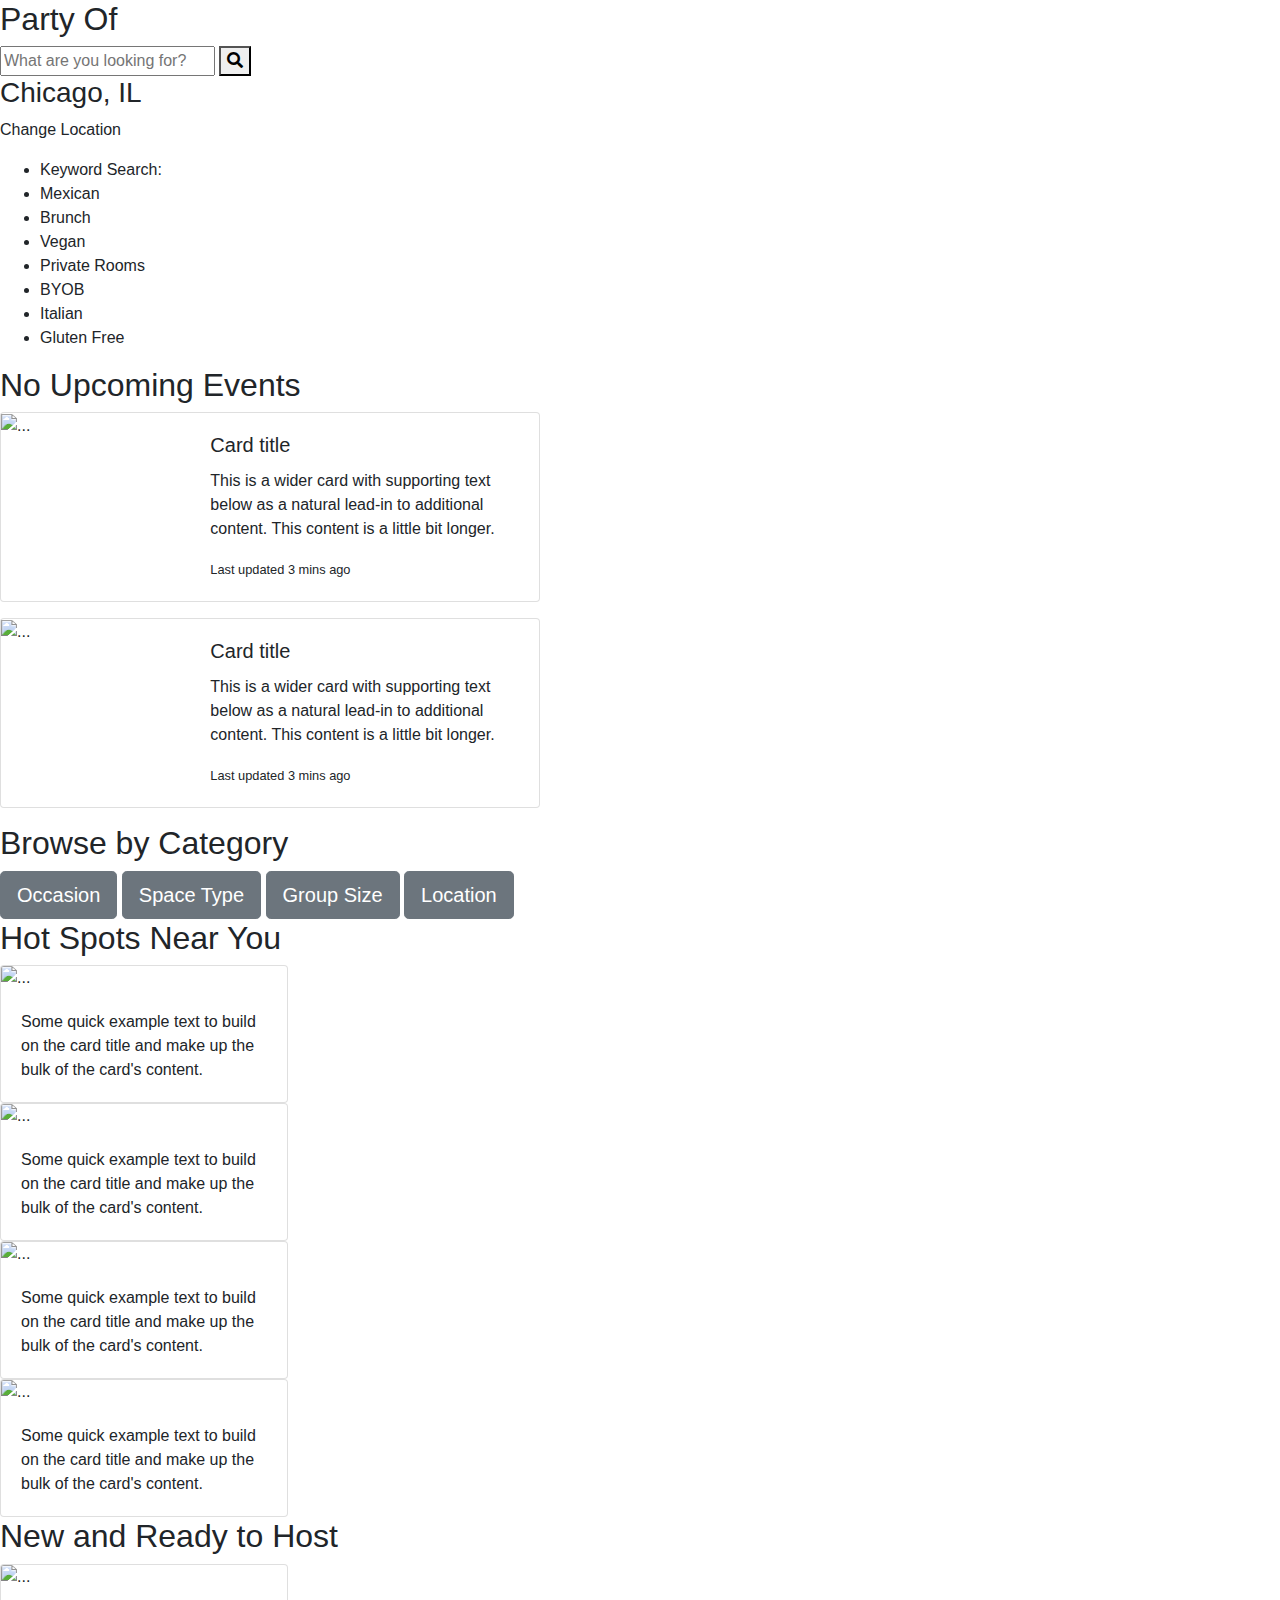
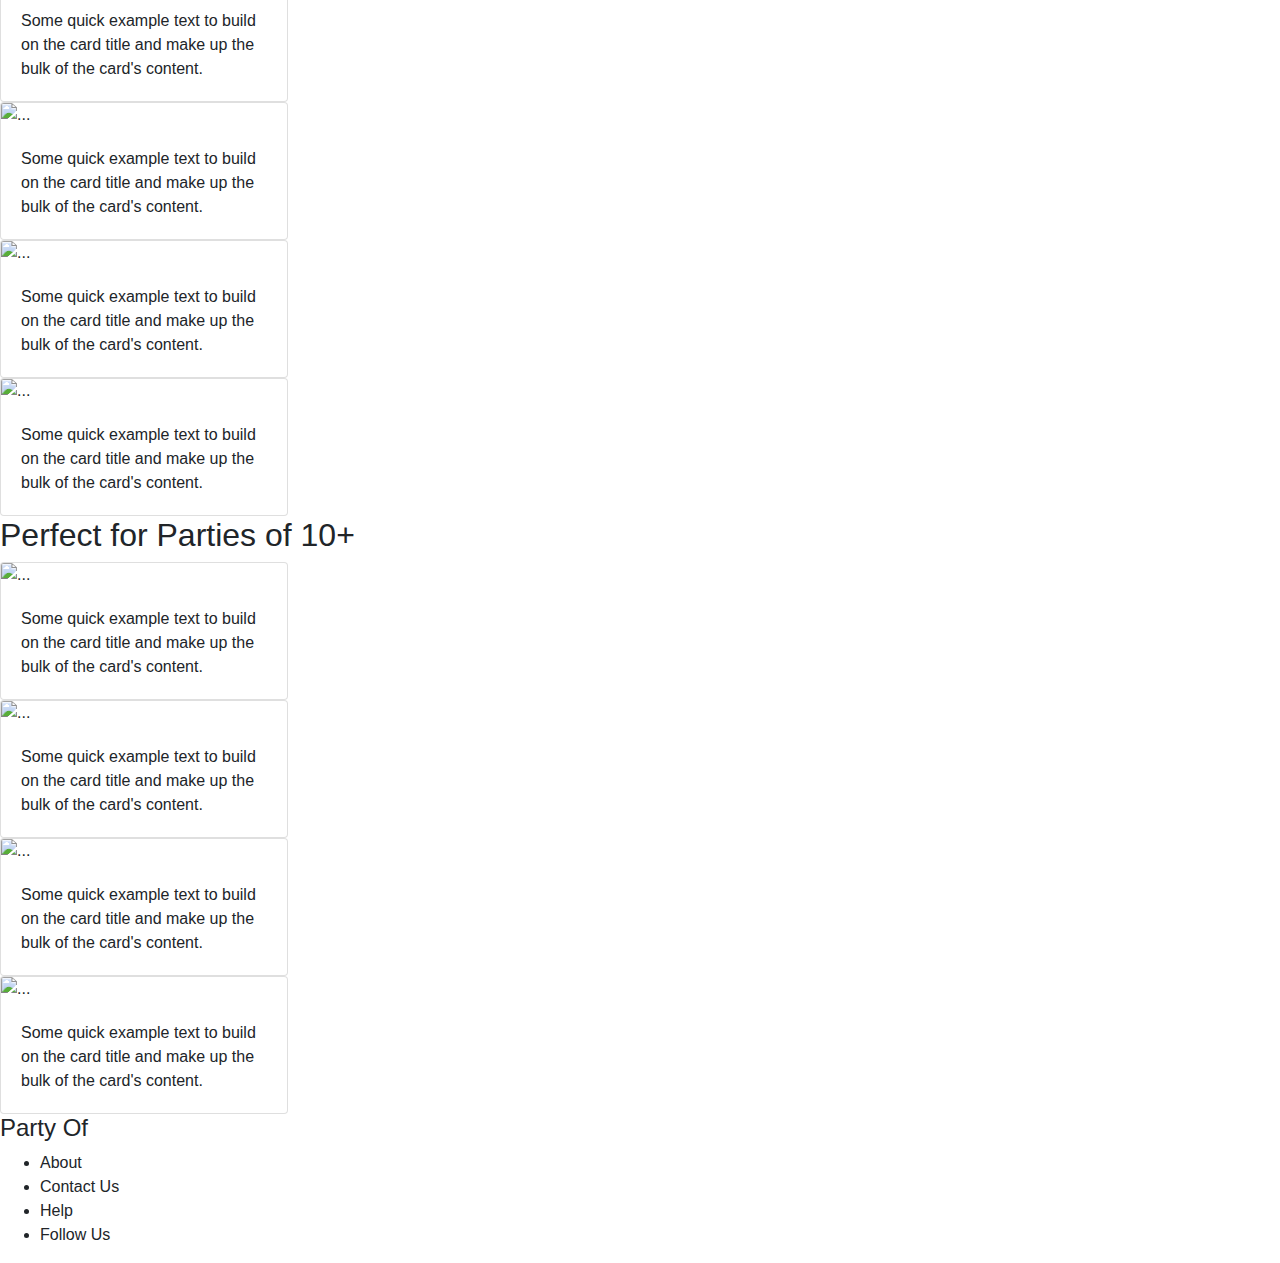
==== index.html @ d6415cbe "First launch" ====
<!DOCTYPE html>
<html>
    <head>
        <link rel="stylesheet" type="text/css" href="CSS/style.css">
        <meta http-equiv="X-UA-Compatible" content="IE=edge">
        <meta name="viewport" content="width=device-width, initial-scale=1">
    
        <!-- Bootstrap & Fontawesome CSS only! -->
        <link rel="stylesheet" href="https://stackpath.bootstrapcdn.com/bootstrap/4.5.2/css/bootstrap.min.css">
        <link rel="stylesheet" href="https://use.fontawesome.com/releases/v5.0.10/css/all.css">
    </head>

    <body>
        <header class="navigation">
            <div class="inline-block logo">
                <!-- logo goes here -->
                <h2>Party Of</h2>
            </div>

            <div class="searchbar">
            <!-- search bar goes here -->
            <div class="wrap">
                <div class="search">
                   <input type="text" class="searchTerm" placeholder="What are you looking for?">
                   <button type="submit" class="searchButton">
                     <i class="fa fa-search"></i>
                  </button>
                </div>
             </div>
            </div>

            <div class="location">
            <!-- location stuff goes here -->
                <h3>Chicago, IL</h3>
                <p>Change Location</p>
            </div>

            <nav class="inline-block">
                <ul>
                    <li class="navItem">Keyword Search:</li>
                    <li class="navItem">Mexican</li>
                    <li class="navItem">Brunch</li>
                    <li class="navItem">Vegan</li>
                    <li class="navItem">Private Rooms</li>
                    <li class="navItem">BYOB</li>
                    <li class="navItem">Italian</li>
                    <li class="navItem">Gluten Free</li>
                </ul>
            </nav>

            <div class="account button">
            <!-- name of person button goes here -->
            </div>

        </header>

        <section class="cardSection">
            <!-- Events Section -->
            <div class="Events">
                <H2>No Upcoming Events</H2>
                <div class="card mb-3" style="max-width: 540px;">
                    <div class="row g-0">
                      <div class="col-md-4">
                        <img src="..." class="img-fluid rounded-start" alt="...">
                      </div>
                      <div class="col-md-8">
                        <div class="card-body">
                          <h5 class="card-title">Card title</h5>
                          <p class="card-text">This is a wider card with supporting text below as a natural lead-in to additional content. This content is a little bit longer.</p>
                          <p class="card-text"><small class="text-body-secondary">Last updated 3 mins ago</small></p>
                        </div>
                      </div>
                    </div>
                  </div>
                  <div class="card mb-3" style="max-width: 540px;">
                    <div class="row g-0">
                      <div class="col-md-4">
                        <img src="..." class="img-fluid rounded-start" alt="...">
                      </div>
                      <div class="col-md-8">
                        <div class="card-body">
                          <h5 class="card-title">Card title</h5>
                          <p class="card-text">This is a wider card with supporting text below as a natural lead-in to additional content. This content is a little bit longer.</p>
                          <p class="card-text"><small class="text-body-secondary">Last updated 3 mins ago</small></p>
                        </div>
                      </div>
                    </div>
                  </div>
            </div>

            <!-- Browse -->
            <div class="Browse">
                <H2>Browse by Category</H2>
                <button type="button" class="btn btn-secondary btn-lg">Occasion</button>
                <button type="button" class="btn btn-secondary btn-lg">Space Type</button>
                <button type="button" class="btn btn-secondary btn-lg">Group Size</button>
                <button type="button" class="btn btn-secondary btn-lg">Location</button>
            </div>

            <!-- Hot Spots Near You -->
            <div class="HotSpots">
                <H2>Hot Spots Near You</H2>
                <div class="card" style="width: 18rem;">
                    <img src="..." class="card-img-top" alt="...">
                    <div class="card-body">
                      <p class="card-text">Some quick example text to build on the card title and make up the bulk of the card's content.</p>
                    </div>
                  </div>
                  <div class="card" style="width: 18rem;">
                    <img src="..." class="card-img-top" alt="...">
                    <div class="card-body">
                      <p class="card-text">Some quick example text to build on the card title and make up the bulk of the card's content.</p>
                    </div>
                  </div>
                  <div class="card" style="width: 18rem;">
                    <img src="..." class="card-img-top" alt="...">
                    <div class="card-body">
                      <p class="card-text">Some quick example text to build on the card title and make up the bulk of the card's content.</p>
                    </div>
                  </div>
                  <div class="card" style="width: 18rem;">
                    <img src="..." class="card-img-top" alt="...">
                    <div class="card-body">
                      <p class="card-text">Some quick example text to build on the card title and make up the bulk of the card's content.</p>
                    </div>
                  </div>
            </div>

            <!-- New and Ready to Host -->
            <div class="New">
                <H2>New and Ready to Host</H2>
                <div class="card" style="width: 18rem;">
                    <img src="..." class="card-img-top" alt="...">
                    <div class="card-body">
                      <p class="card-text">Some quick example text to build on the card title and make up the bulk of the card's content.</p>
                    </div>
                  </div>
                  <div class="card" style="width: 18rem;">
                    <img src="..." class="card-img-top" alt="...">
                    <div class="card-body">
                      <p class="card-text">Some quick example text to build on the card title and make up the bulk of the card's content.</p>
                    </div>
                  </div>
                  <div class="card" style="width: 18rem;">
                    <img src="..." class="card-img-top" alt="...">
                    <div class="card-body">
                      <p class="card-text">Some quick example text to build on the card title and make up the bulk of the card's content.</p>
                    </div>
                  </div>
                  <div class="card" style="width: 18rem;">
                    <img src="..." class="card-img-top" alt="...">
                    <div class="card-body">
                      <p class="card-text">Some quick example text to build on the card title and make up the bulk of the card's content.</p>
                    </div>
                  </div>
            </div>

            <!-- Perfect for Big Parties -->
            <div class="Parties">
                <H2>Perfect for Parties of 10+</H2>
                <div class="card" style="width: 18rem;">
                    <img src="..." class="card-img-top" alt="...">
                    <div class="card-body">
                      <p class="card-text">Some quick example text to build on the card title and make up the bulk of the card's content.</p>
                    </div>
                  </div>
                  <div class="card" style="width: 18rem;">
                    <img src="..." class="card-img-top" alt="...">
                    <div class="card-body">
                      <p class="card-text">Some quick example text to build on the card title and make up the bulk of the card's content.</p>
                    </div>
                  </div>
                  <div class="card" style="width: 18rem;">
                    <img src="..." class="card-img-top" alt="...">
                    <div class="card-body">
                      <p class="card-text">Some quick example text to build on the card title and make up the bulk of the card's content.</p>
                    </div>
                  </div>
                  <div class="card" style="width: 18rem;">
                    <img src="..." class="card-img-top" alt="...">
                    <div class="card-body">
                      <p class="card-text">Some quick example text to build on the card title and make up the bulk of the card's content.</p>
                    </div>
                  </div>
            </div>

        </section>

  
    </body>

    <footer>
        <div class="footer logo">
            <!-- logo goes here -->
            <h4>Party Of</h4>
        </div>

        <nav class="inline-block">
            <ul>
                <li class="navItem">About</li>
                <li class="navItem">Contact Us</li>
                <li class="navItem">Help</li>
                <li class="navItem">Follow Us</li>
            </ul>
        </nav>

        <!-- Social media icons go here -->

    </footer>
</html>
---- CSS/style.css ----
/* Search Bar CSS */
/* @import url(https://fonts.googleapis.com/css?family=Open+Sans);

.search {
  width: 100%;
  position: relative;
  display: flex;
}

.searchTerm {
  width: 100%;
  border: 3px solid #00B4CC;
  border-right: none;
  padding: 5px;
  height: 20px;
  border-radius: 5px 0 0 5px;
  outline: none;
  color: #9DBFAF;
}

.searchTerm:focus{
  color: #00B4CC;
}

.searchButton {
  width: 40px;
  height: 36px;
  border: 1px solid #00B4CC;
  background: #00B4CC;
  text-align: center;
  color: #fff;
  border-radius: 0 5px 5px 0;
  cursor: pointer;
  font-size: 20px;
}

/*Resize the wrap to see the search bar change!*/
/* .wrap{
  width: 30%;
  position: absolute;
  top: 50%;
  left: 50%;
  transform: translate(-50%, -50%);
} */ */
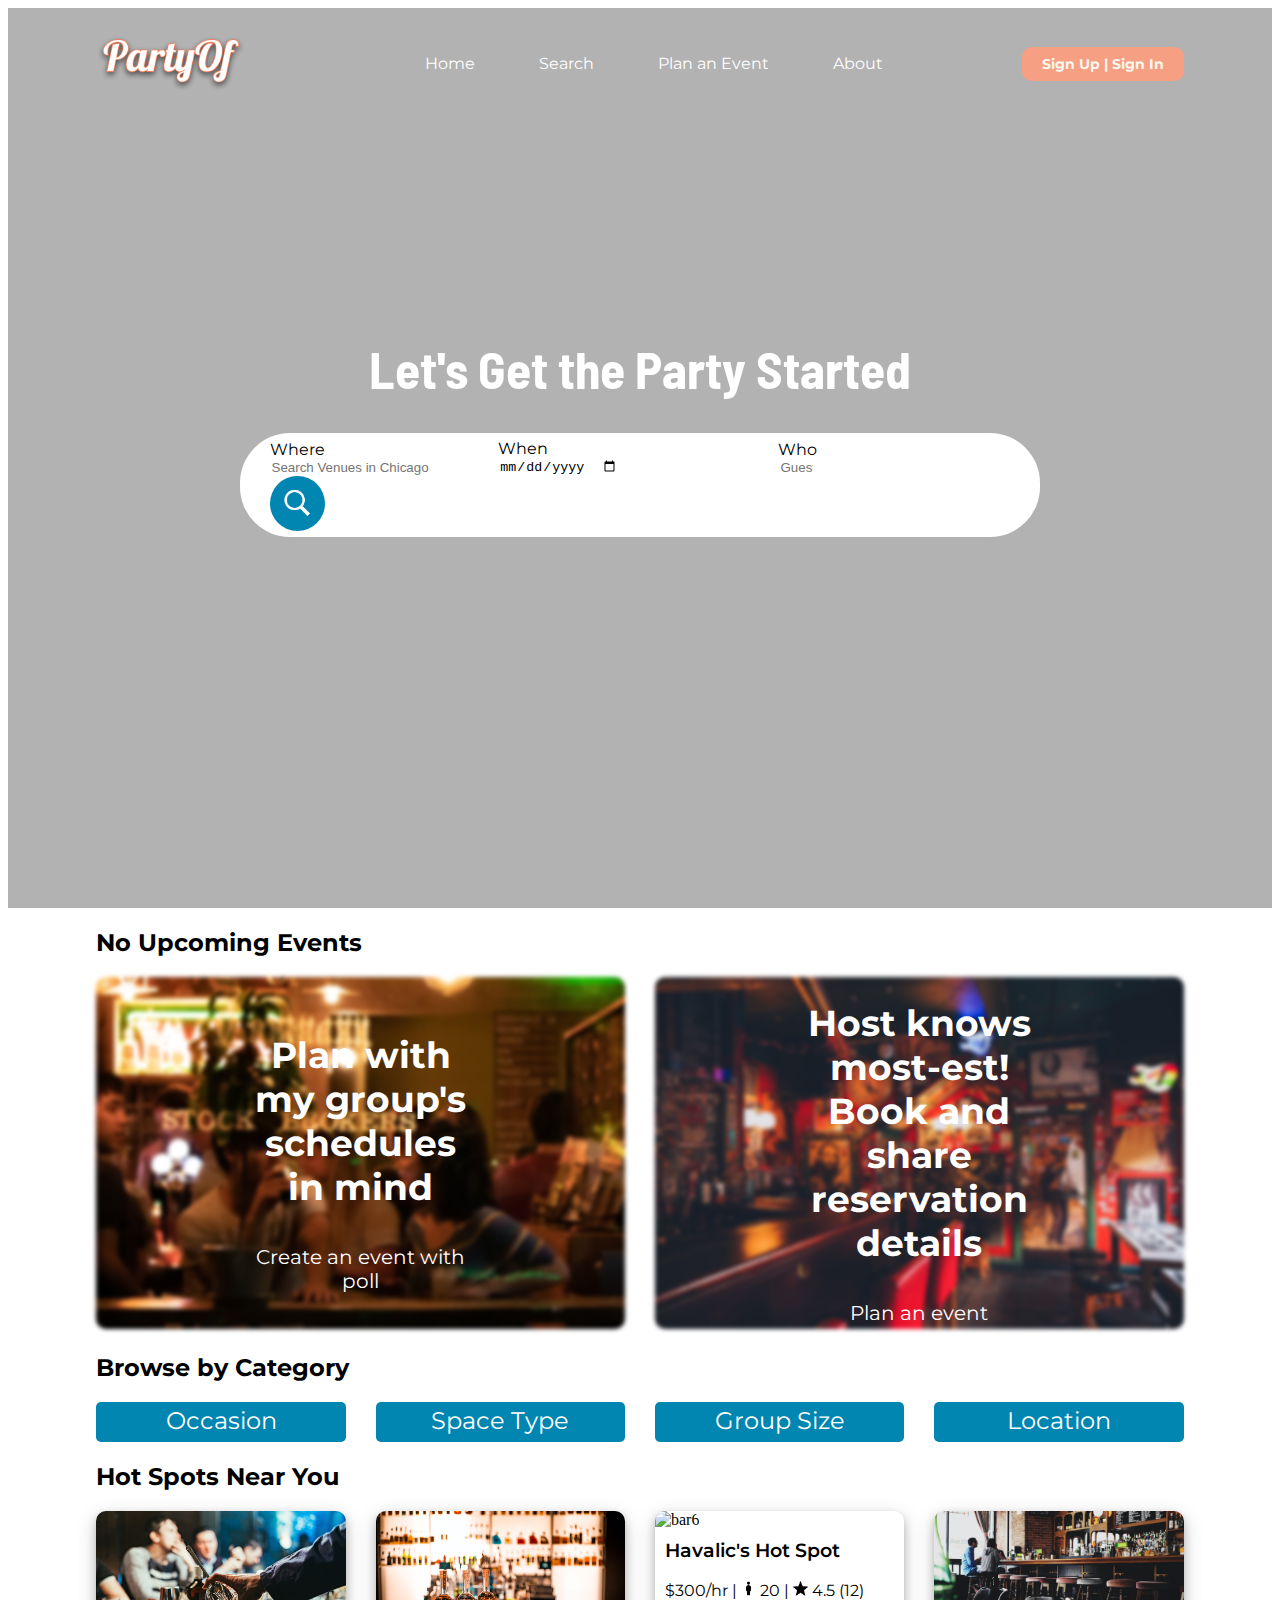
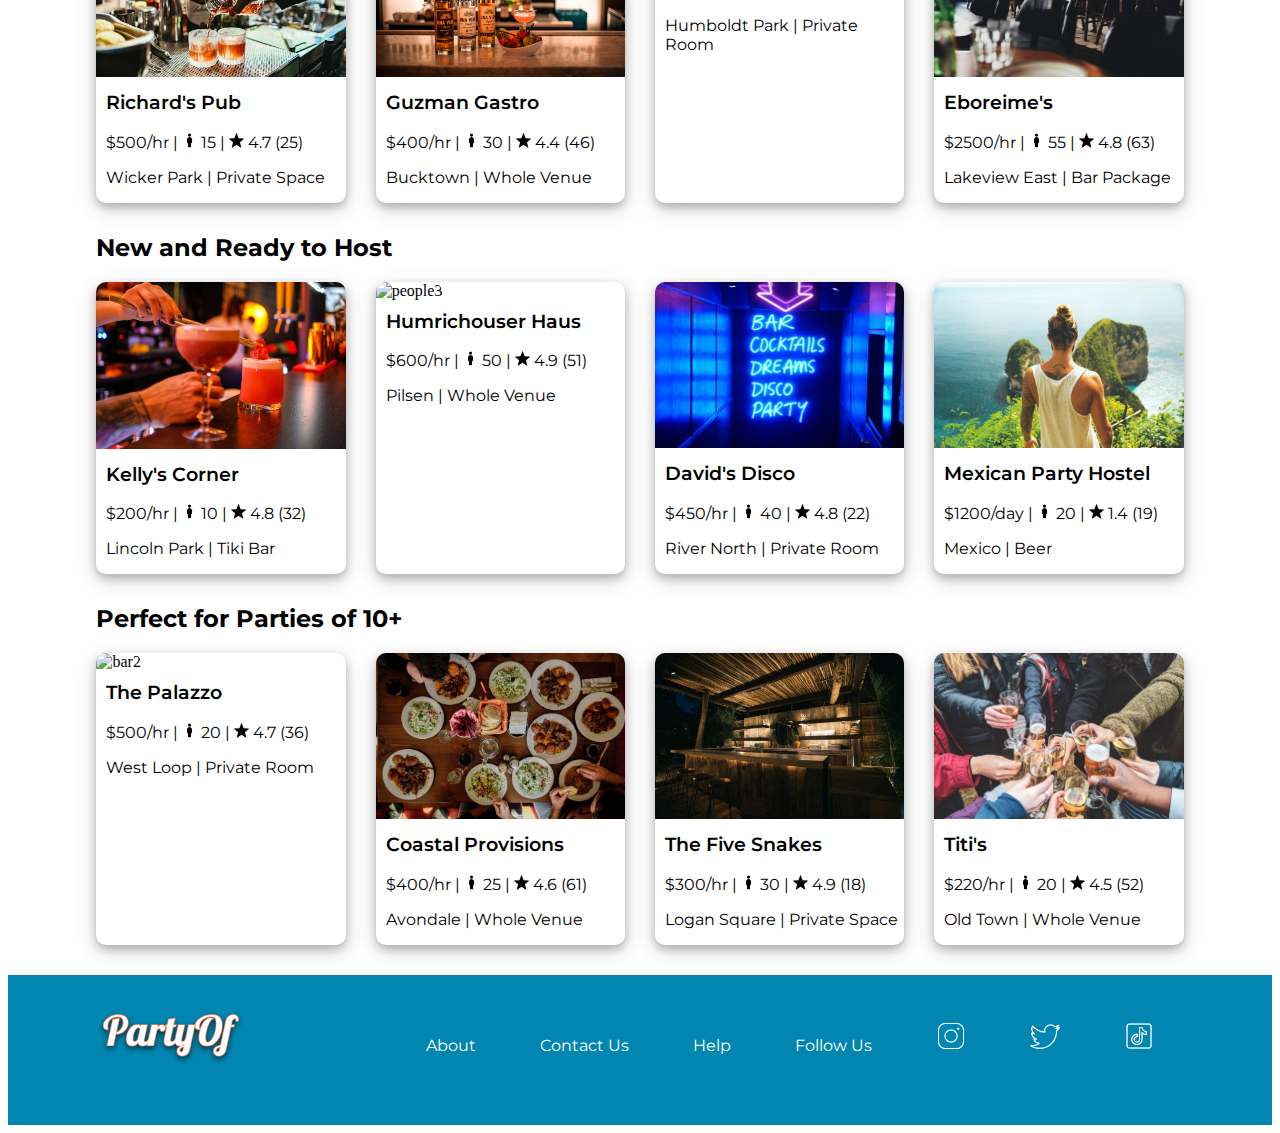
==== commit d2f256d0: "Update 7" ====
--- a/index.html
+++ b/index.html
@@ -2,209 +2,199 @@
 <html>
     <head>
         <link rel="stylesheet" type="text/css" href="CSS/style.css">
-        <meta http-equiv="X-UA-Compatible" content="IE=edge">
-        <meta name="viewport" content="width=device-width, initial-scale=1">
+        <link rel="preconnect" href="https://fonts.googleapis.com">
+        <link rel="preconnect" href="https://fonts.gstatic.com" crossorigin>
+        <link href="https://fonts.googleapis.com/css2?family=Bebas+Neue&display=swap" rel="stylesheet">
+        <link rel="preconnect" href="https://fonts.googleapis.com">
+        <link rel="preconnect" href="https://fonts.gstatic.com" crossorigin>
+        <link href="https://fonts.googleapis.com/css2?family=Barlow+Semi+Condensed:wght@400;500&display=swap" rel="stylesheet">
+        <link rel="stylesheet" href="https://fonts.googleapis.com/css?family=Montserrat:400,400i,500,700">
     
-        <!-- Bootstrap & Fontawesome CSS only! -->
-        <link rel="stylesheet" href="https://stackpath.bootstrapcdn.com/bootstrap/4.5.2/css/bootstrap.min.css">
-        <link rel="stylesheet" href="https://use.fontawesome.com/releases/v5.0.10/css/all.css">
     </head>
 
     <body>
-        <header class="navigation">
-            <div class="inline-block logo">
+        <div class="header">
+            <nav>
                 <!-- logo goes here -->
-                <h2>Party Of</h2>
-            </div>
-
-            <div class="searchbar">
-            <!-- search bar goes here -->
-            <div class="wrap">
-                <div class="search">
-                   <input type="text" class="searchTerm" placeholder="What are you looking for?">
-                   <button type="submit" class="searchButton">
-                     <i class="fa fa-search"></i>
-                  </button>
-                </div>
-             </div>
-            </div>
-
-            <div class="location">
-            <!-- location stuff goes here -->
-                <h3>Chicago, IL</h3>
-                <p>Change Location</p>
-            </div>
-
-            <nav class="inline-block">
-                <ul>
-                    <li class="navItem">Keyword Search:</li>
-                    <li class="navItem">Mexican</li>
-                    <li class="navItem">Brunch</li>
-                    <li class="navItem">Vegan</li>
-                    <li class="navItem">Private Rooms</li>
-                    <li class="navItem">BYOB</li>
-                    <li class="navItem">Italian</li>
-                    <li class="navItem">Gluten Free</li>
+                <img src="./Images/logo3.png" class="logo" alt="logo">
+
+                <ul class="nav-links">
+                    <li><a href="#">Home</a></li>
+                    <li><a href="#">Search</a></li>
+                    <li><a href="#">Plan an Event</a></li>
+                    <li><a href="#">About</a></li>
                 </ul>
+                <!-- <a href="#" class="Location-btn">Chicago, IL</a> -->
+                <a href="./sign_up2.html" class="Account-btn">Sign Up | Sign In</a>
             </nav>
 
-            <div class="account button">
-            <!-- name of person button goes here -->
-            </div>
-
-        </header>
-
-        <section class="cardSection">
-            <!-- Events Section -->
+            <div class="container">
+                <h1>Let's Get the Party Started</h1>
+                <div class="search-box">
+                    <form>
+                        <div class="location-input">
+                            <label>Where</label>
+                            <input type="text" placeholder="Search Venues in Chicago">
+                        </div>
+                        <div class="when">
+                            <label>When</label>
+                            <input type="date" placeholder="Add Your Dates">
+                        </div>
+                        <div class="who">
+                            <label>Who</label>
+                            <input type="number" min="1" max="20" placeholder="Guests">
+                        </div>
+                        <button type="submit"><img src="./Images/icons/search_white.png" alt="search"></button>
+                    </form>
+                </div>
+            </div>
+
+        </div>
+
+        <div class="container">
+            <h2>No Upcoming Events</h2>
             <div class="Events">
-                <H2>No Upcoming Events</H2>
-                <div class="card mb-3" style="max-width: 540px;">
-                    <div class="row g-0">
-                      <div class="col-md-4">
-                        <img src="..." class="img-fluid rounded-start" alt="...">
-                      </div>
-                      <div class="col-md-8">
-                        <div class="card-body">
-                          <h5 class="card-title">Card title</h5>
-                          <p class="card-text">This is a wider card with supporting text below as a natural lead-in to additional content. This content is a little bit longer.</p>
-                          <p class="card-text"><small class="text-body-secondary">Last updated 3 mins ago</small></p>
-                        </div>
-                      </div>
-                    </div>
-                  </div>
-                  <div class="card mb-3" style="max-width: 540px;">
-                    <div class="row g-0">
-                      <div class="col-md-4">
-                        <img src="..." class="img-fluid rounded-start" alt="...">
-                      </div>
-                      <div class="col-md-8">
-                        <div class="card-body">
-                          <h5 class="card-title">Card title</h5>
-                          <p class="card-text">This is a wider card with supporting text below as a natural lead-in to additional content. This content is a little bit longer.</p>
-                          <p class="card-text"><small class="text-body-secondary">Last updated 3 mins ago</small></p>
-                        </div>
-                      </div>
-                    </div>
-                  </div>
-            </div>
-
-            <!-- Browse -->
-            <div class="Browse">
-                <H2>Browse by Category</H2>
-                <button type="button" class="btn btn-secondary btn-lg">Occasion</button>
-                <button type="button" class="btn btn-secondary btn-lg">Space Type</button>
-                <button type="button" class="btn btn-secondary btn-lg">Group Size</button>
-                <button type="button" class="btn btn-secondary btn-lg">Location</button>
-            </div>
-
-            <!-- Hot Spots Near You -->
-            <div class="HotSpots">
-                <H2>Hot Spots Near You</H2>
-                <div class="card" style="width: 18rem;">
-                    <img src="..." class="card-img-top" alt="...">
-                    <div class="card-body">
-                      <p class="card-text">Some quick example text to build on the card title and make up the bulk of the card's content.</p>
-                    </div>
-                  </div>
-                  <div class="card" style="width: 18rem;">
-                    <img src="..." class="card-img-top" alt="...">
-                    <div class="card-body">
-                      <p class="card-text">Some quick example text to build on the card title and make up the bulk of the card's content.</p>
-                    </div>
-                  </div>
-                  <div class="card" style="width: 18rem;">
-                    <img src="..." class="card-img-top" alt="...">
-                    <div class="card-body">
-                      <p class="card-text">Some quick example text to build on the card title and make up the bulk of the card's content.</p>
-                    </div>
-                  </div>
-                  <div class="card" style="width: 18rem;">
-                    <img src="..." class="card-img-top" alt="...">
-                    <div class="card-body">
-                      <p class="card-text">Some quick example text to build on the card title and make up the bulk of the card's content.</p>
-                    </div>
-                  </div>
-            </div>
-
-            <!-- New and Ready to Host -->
-            <div class="New">
-                <H2>New and Ready to Host</H2>
-                <div class="card" style="width: 18rem;">
-                    <img src="..." class="card-img-top" alt="...">
-                    <div class="card-body">
-                      <p class="card-text">Some quick example text to build on the card title and make up the bulk of the card's content.</p>
-                    </div>
-                  </div>
-                  <div class="card" style="width: 18rem;">
-                    <img src="..." class="card-img-top" alt="...">
-                    <div class="card-body">
-                      <p class="card-text">Some quick example text to build on the card title and make up the bulk of the card's content.</p>
-                    </div>
-                  </div>
-                  <div class="card" style="width: 18rem;">
-                    <img src="..." class="card-img-top" alt="...">
-                    <div class="card-body">
-                      <p class="card-text">Some quick example text to build on the card title and make up the bulk of the card's content.</p>
-                    </div>
-                  </div>
-                  <div class="card" style="width: 18rem;">
-                    <img src="..." class="card-img-top" alt="...">
-                    <div class="card-body">
-                      <p class="card-text">Some quick example text to build on the card title and make up the bulk of the card's content.</p>
-                    </div>
-                  </div>
-            </div>
-
-            <!-- Perfect for Big Parties -->
-            <div class="Parties">
-                <H2>Perfect for Parties of 10+</H2>
-                <div class="card" style="width: 18rem;">
-                    <img src="..." class="card-img-top" alt="...">
-                    <div class="card-body">
-                      <p class="card-text">Some quick example text to build on the card title and make up the bulk of the card's content.</p>
-                    </div>
-                  </div>
-                  <div class="card" style="width: 18rem;">
-                    <img src="..." class="card-img-top" alt="...">
-                    <div class="card-body">
-                      <p class="card-text">Some quick example text to build on the card title and make up the bulk of the card's content.</p>
-                    </div>
-                  </div>
-                  <div class="card" style="width: 18rem;">
-                    <img src="..." class="card-img-top" alt="...">
-                    <div class="card-body">
-                      <p class="card-text">Some quick example text to build on the card title and make up the bulk of the card's content.</p>
-                    </div>
-                  </div>
-                  <div class="card" style="width: 18rem;">
-                    <img src="..." class="card-img-top" alt="...">
-                    <div class="card-body">
-                      <p class="card-text">Some quick example text to build on the card title and make up the bulk of the card's content.</p>
-                    </div>
-                  </div>
-            </div>
-
-        </section>
-
-  
+                <div>
+                    <img src="./Images/people5.jpg" alt="people">
+                    <span id="event1">
+                        <h3>Plan with my group's schedules in mind</h3>
+                        <p>Create an event with poll</p>
+                        <!-- <p>Create an event with poll <img id="arrow" src="./Images/arrow.png" alt="arrow"></p> -->
+                    </span>
+                </div>
+                <div id="image2">
+                    <img src="./Images/bar5.jpg" alt="bar">
+                    <span id="event2">
+                        <h3>Host knows most-est! Book and share reservation details</h3>
+                        <p>Plan an event</p>
+                    </span>
+                </div>
+            </div>
+        </div>
+
+        <div class="container">
+            <h2>Browse by Category</h2>
+            <div class="Category">
+                <a href="#" class="browse-btn">Occasion</a>
+                <a href="#" class="browse-btn">Space Type</a>
+                <a href="#" class="browse-btn">Group Size</a>
+                <a href="#" class="browse-btn">Location</a>
+            </div>
+        </div>
+
+        <div class="container">
+            <h2 class="sub-title">Hot Spots Near You</h2>
+            <div class="trending">
+                <div>
+                    <img src="./Images/bar4.jpg" alt="bar4">
+                    <h3>Richard's Pub</h3>
+                    <p class="card-text">$500/hr | <img class="icon" id="icon" src="./Images/man.png" alt="man"> 15 | <img class="icon" id="icon" src="./Images/star.png" alt="stars"> 4.7 (25)</p>
+                    <p>Wicker Park | Private Space</p>
+                </div>
+                <div>
+                    <img src="./Images/bar14.jpg" alt="bar14">
+                    <h3>Guzman Gastro</h3>
+                    <p class="card-text">$400/hr | <img class="icon" id="icon" src="./Images/man.png" alt="man"> 30 | <img class="icon" id="icon" src="./Images/star.png" alt="stars"> 4.4 (46)</p>
+                    <p>Bucktown | Whole Venue</p>
+                </div>
+                <div>
+                    <img src="./Images/bar6.jpg" alt="bar6">
+                    <h3>Havalic's Hot Spot</h3>
+                    <p class="card-text">$300/hr | <img class="icon" id="icon" src="./Images/man.png" alt="man"> 20 | <img class="icon" id="icon" src="./Images/star.png" alt="stars"> 4.5 (12)</p>
+                    <p>Humboldt Park | Private Room</p>
+                </div>
+                <div>
+                    <img src="./Images/bar9.jpg" alt="bar9">
+                    <h3>Eboreime's</h3>
+                    <p class="card-text">$2500/hr | <img class="icon" id="icon" src="./Images/man.png" alt="man"> 55 | <img class="icon" id="icon" src="./Images/star.png" alt="stars"> 4.8 (63)</p>
+                    <p>Lakeview East | Bar Package</p>
+                </div>
+            </div>
+        </div>
+
+        <div class="container">
+            <h2 class="sub-title">New and Ready to Host</h2>
+            <div class="trending">
+                <div>
+                    <img src="./Images/drinks.jpg" alt="drinks">
+                    <h3>Kelly's Corner</h3>
+                    <p class="card-text">$200/hr | <img class="icon" id="icon" src="./Images/man.png" alt="man"> 10 | <img class="icon" id="icon" src="./Images/star.png" alt="stars"> 4.8 (32)</p>
+                    <p>Lincoln Park | Tiki Bar</p>
+                </div>
+                <div>
+                    <img src="./Images/people3.jpg" alt="people3">
+                    <h3>Humrichouser Haus</h3>
+                    <p class="card-text">$600/hr | <img class="icon" id="icon" src="./Images/man.png" alt="man"> 50 | <img class="icon" id="icon" src="./Images/star.png" alt="stars"> 4.9 (51)</p>
+                    <p>Pilsen | Whole Venue</p>
+                </div>
+                <div>
+                    <img src="./Images/disco.jpg" alt="disco">
+                    <h3>David's Disco</h3>
+                    <p class="card-text">$450/hr | <img class="icon" id="icon" src="./Images/man.png" alt="man"> 40 | <img class="icon" id="icon" src="./Images/star.png" alt="stars"> 4.8 (22)</p>
+                    <p>River North | Private Room</p>
+                </div>
+                <div>
+                    <img src="./Images/manbun.jpg" alt="manbun">
+                    <h3>Mexican Party Hostel</h3>
+                    <p class="card-text">$1200/day | <img class="icon" id="icon" src="./Images/man.png" alt="man"> 20 | <img class="icon" id="icon" src="./Images/star.png" alt="stars"> 1.4 (19)</p>
+                    <p>Mexico | Beer</p>
+                </div>
+            </div>
+        </div>
+
+        <div class="container">
+            <h2 class="sub-title">Perfect for Parties of 10+</h2>
+            <div class="trending">
+                <div>
+                    <img src="./Images/bar2.jpg" alt="bar2">
+                    <h3>The Palazzo</h3>
+                    <p class="card-text">$500/hr | <img class="icon" id="icon" src="./Images/man.png" alt="man"> 20 | <img class="icon" id="icon" src="./Images/star.png" alt="stars"> 4.7 (36)</p>
+                    <p>West Loop | Private Room</p>
+                </div>
+                <div>
+                    <img src="./Images/food.jpg" alt="food">
+                    <h3>Coastal Provisions</h3>
+                    <p class="card-text">$400/hr | <img class="icon" id="icon" src="./Images/man.png" alt="man"> 25 | <img class="icon" id="icon" src="./Images/star.png" alt="stars"> 4.6 (61)</p>
+                    <p>Avondale | Whole Venue</p>
+                </div>
+                <div>
+                    <img src="./Images/bar16.jpg" alt="bar16">
+                    <h3>The Five Snakes</h3>
+                    <p class="card-text">$300/hr | <img class="icon" id="icon" src="./Images/man.png" alt="man"> 30 | <img class="icon" id="icon" src="./Images/star.png" alt="stars"> 4.9 (18)</p>
+                    <p>Logan Square | Private Space</p>
+                </div>
+                <div>
+                    <img src="./Images/cheers4.jpg" alt="cheers4">
+                    <h3>Titi's</h3>
+                    <p class="card-text">$220/hr | <img class="icon" id="icon" src="./Images/man.png" alt="man"> 20 | <img class="icon" id="icon" src="./Images/star.png" alt="stars"> 4.5 (52)</p>
+                    <p>Old Town | Whole Venue</p>
+                </div>
+            </div>
+        </div>
+
+
+        
+
     </body>
 
     <footer>
-        <div class="footer logo">
+        <nav>
             <!-- logo goes here -->
-            <h4>Party Of</h4>
-        </div>
-
-        <nav class="inline-block">
-            <ul>
-                <li class="navItem">About</li>
-                <li class="navItem">Contact Us</li>
-                <li class="navItem">Help</li>
-                <li class="navItem">Follow Us</li>
+            <img src="./Images/logo3.png" class="logo" alt="logo">
+            <div class="footer-links">
+            <ul class="nav-links">
+                <li><a href="#">About</a></li>
+                <li><a href="#">Contact Us</a></li>
+                <li><a href="#">Help</a></li>
+                <li><a href="#">Follow Us</a></li>
+                <li><img class="social-media" src="./Images/icons/insta_white.png"></li>
+                <li><img class="social-media" src="./Images/icons/twitter_white.png"></li>
+                <li><img class="social-media" src="./Images/icons/tiktok_white.png"></li>
             </ul>
+            </div>
         </nav>
 
-        <!-- Social media icons go here -->
-
     </footer>
+
+
 </html>--- a/CSS/style.css
+++ b/CSS/style.css
@@ -1,45 +1,282 @@
-
-/* Search Bar CSS */
-/* @import url(https://fonts.googleapis.com/css?family=Open+Sans);
-
-.search {
-  width: 100%;
+.header{
+  min-height: 100vh;
+  width: 100%;
+  background-image: linear-gradient(rgba(0,0,0,0.3),rgba(0,0,0,0.3)),url(./cheers3.jpg);
+  background-size: cover;
+  background-position: center;
+}
+nav {
+  display: flex;
+  align-items: center;
+  justify-content: space-between;
+  padding: 20px 7%;
+}
+
+.logo {
+  width: 150px;
+  cursor: pointer;
+}
+
+.nav-links li {
+  list-style: none;
+  display: inline-block;
+  margin: 10px 30px;
+  font-family: Montserrat, sans-serif;
+}
+
+.nav-links li a {
+  text-decoration: none;
+  color: #fff;
+}
+
+.nav-links li a:hover {
+  color: #F69F83;
+}
+
+.Location-btn {
+  text-decoration: none;
+  color: #fff;
+}
+
+.Account-btn {
+  text-decoration: none;
+  color: #FAF8EC;
+  background: #F69F83;
+  font-weight: bold;
+  padding: 8px 20px;
+  border-radius: 10px;
+  font-size: 14px;
+  font-family: Montserrat, sans-serif;
+}
+
+.Account-btn:hover {
+  background: #0086B1;
+}
+
+/* Search Bar */
+.container {
+  padding: 0 7%;
+}
+
+.header h1 {
+  font-size: 4vw;
+  font-weight: 400px;
+  color: #fff;
+  text-align: center;
+  padding-top: 17%;
+  font-family: 'Barlow Semi Condensed', sans-serif;
+}
+
+.search-box {
+  background: #fff;
+  width: 70%;
+  margin: 30px auto;
+  padding: 6px 10px 6px 30px;
+  border-radius: 50px;
+}
+
+.search-box form {
+  display: flex;
+  align-items: center;
+  flex-wrap: wrap;
+}
+
+.search-box form input {
+  display: block;
+  border: 0;
+  outline: none;
+  background: transparent;
+}
+
+.search-box form label {
+  margin-bottom: 4px;
+  font-family: Montserrat, sans-serif;
+}
+
+.search-box form button {
+  /* background: #f69f83; */
+  background: #0086B1;
+  width: 55px;
+  height: 55px;
+  border-radius: 50%;
+  border: 0;
+  outline: none;
+  cursor: pointer;
+}
+
+.search-box form button:hover {
+  background: #f69f83;
+}
+
+.search-box form img {
+  width: 30px;
+  margin-top: 3px;
+}
+
+.location-input {
+  flex: 1;
+}
+
+.when {
+  margin-right: 160px;
+}
+
+.who {
+  /* overflow: visible; */
+  text-overflow: ellipsis;
+  margin-right: 200px;
+}
+
+/* Events Section */
+.Events {
+  display: grid;
+  grid-template-columns: repeat(auto-fit, minmax(200px, 1fr));
+  grid-gap: 30px;
+}
+
+.Events div img {
+  width: 100%;
+  border-radius: 10px;
+  filter: blur(2px);
+  -webkit-filter: blur(2px);
+}
+
+.Events div:hover {
+  transform: translate3D(0,-1px,0) scale(1.01);
+  transition: all .4s ease;
+  }
+
+.Events div {
   position: relative;
-  display: flex;
-}
-
-.searchTerm {
-  width: 100%;
-  border: 3px solid #00B4CC;
-  border-right: none;
-  padding: 5px;
-  height: 20px;
-  border-radius: 5px 0 0 5px;
-  outline: none;
-  color: #9DBFAF;
-}
-
-.searchTerm:focus{
-  color: #00B4CC;
-}
-
-.searchButton {
-  width: 40px;
-  height: 36px;
-  border: 1px solid #00B4CC;
-  background: #00B4CC;
-  text-align: center;
-  color: #fff;
-  border-radius: 0 5px 5px 0;
-  cursor: pointer;
-  font-size: 20px;
-}
-
-/*Resize the wrap to see the search bar change!*/
-/* .wrap{
-  width: 30%;
+  transition: all .5s ease;
+}
+
+.Events div span {
   position: absolute;
   top: 50%;
   left: 50%;
-  transform: translate(-50%, -50%);
-} */ */+  transform: translate(-50%,-50%);
+  text-align: center;
+  color: #fff;
+  padding: 20px;
+  border-radius: 10px;
+  font-family: Montserrat, sans-serif;
+  /* background: rgba(0, 0, 0, 0.7); Black background with 0.5 opacity */
+}
+
+#arrow {
+  width: 25px;
+}
+
+.Events div span h3 {
+  font-size: 36px;
+}
+
+.Events div span p {
+  font-size: 20px;
+  cursor: pointer;
+}
+
+.Events div span p:hover {
+  font-weight: bold;
+}
+
+/* Browse by Category */
+.Category {
+  display: grid;
+  grid-template-columns: repeat(auto-fit, minmax(200px, 1fr));
+  grid-gap: 30px;
+}
+
+.browse-btn {
+  width: 100%;
+  border-radius: 5px;
+  /* background-color: #f69f83; */
+  background: #0086B1;
+  text-align: center;
+  align-items: center;
+  justify-content: center;
+  text-decoration: none;
+  height: 4vh;
+  color: #fff;
+  padding-top: 4px;
+  font-size: 24px;
+  font-family: Montserrat, sans-serif;
+}
+
+.browse-btn:hover {
+  background: #AFE2E9;
+  color: #000;
+}
+
+/* Hot Spots Near You */
+.trending {
+  display: grid;
+  grid-template-columns: repeat(auto-fit, minmax(200px, 1fr));
+  grid-gap: 30px;
+  margin-bottom: 30px;
+}
+
+#icon {
+  width: 15px;
+}
+
+.trending div img {
+  width: 100%;
+  border-radius: 10px 10px 0px 0px;
+  cursor: pointer;
+}
+
+/* .trending div img:hover {
+opacity: .7;
+} */
+
+h2 {
+  font-family: Montserrat, sans-serif;
+  /* color: #0086B1; */
+}
+
+.trending h3 {
+  font-weight: 600;
+  margin-top: 10px;
+  margin-left: 10px;
+  font-family: Montserrat, sans-serif;
+  cursor: pointer;
+}
+
+.trending h3:hover {
+  color: #0086B0;
+}
+
+.trending p {
+  margin-left: 10px;
+  font-family: Montserrat, sans-serif;
+}
+
+.trending div {
+  /* border: 1px #0086B0 solid; */
+  box-shadow: 0 4px 8px 0 rgba(0, 0, 0, 0.2), 0 6px 20px 0 rgba(0, 0, 0, 0.19);
+  border-radius: 10px;
+  transition: all .5s ease;
+}
+
+.trending div:hover {
+  transform: translate3D(0,-1px,0) scale(1.03);
+  transition: all .4s ease;
+}
+
+footer {
+  background-color: #0086B0;
+  min-height: 150px;
+}
+
+.social-media {
+  width: 30px;
+}
+
+.footer-links {
+  display: flex;
+  align-items: center;
+  justify-content: center;
+  cursor: pointer;
+}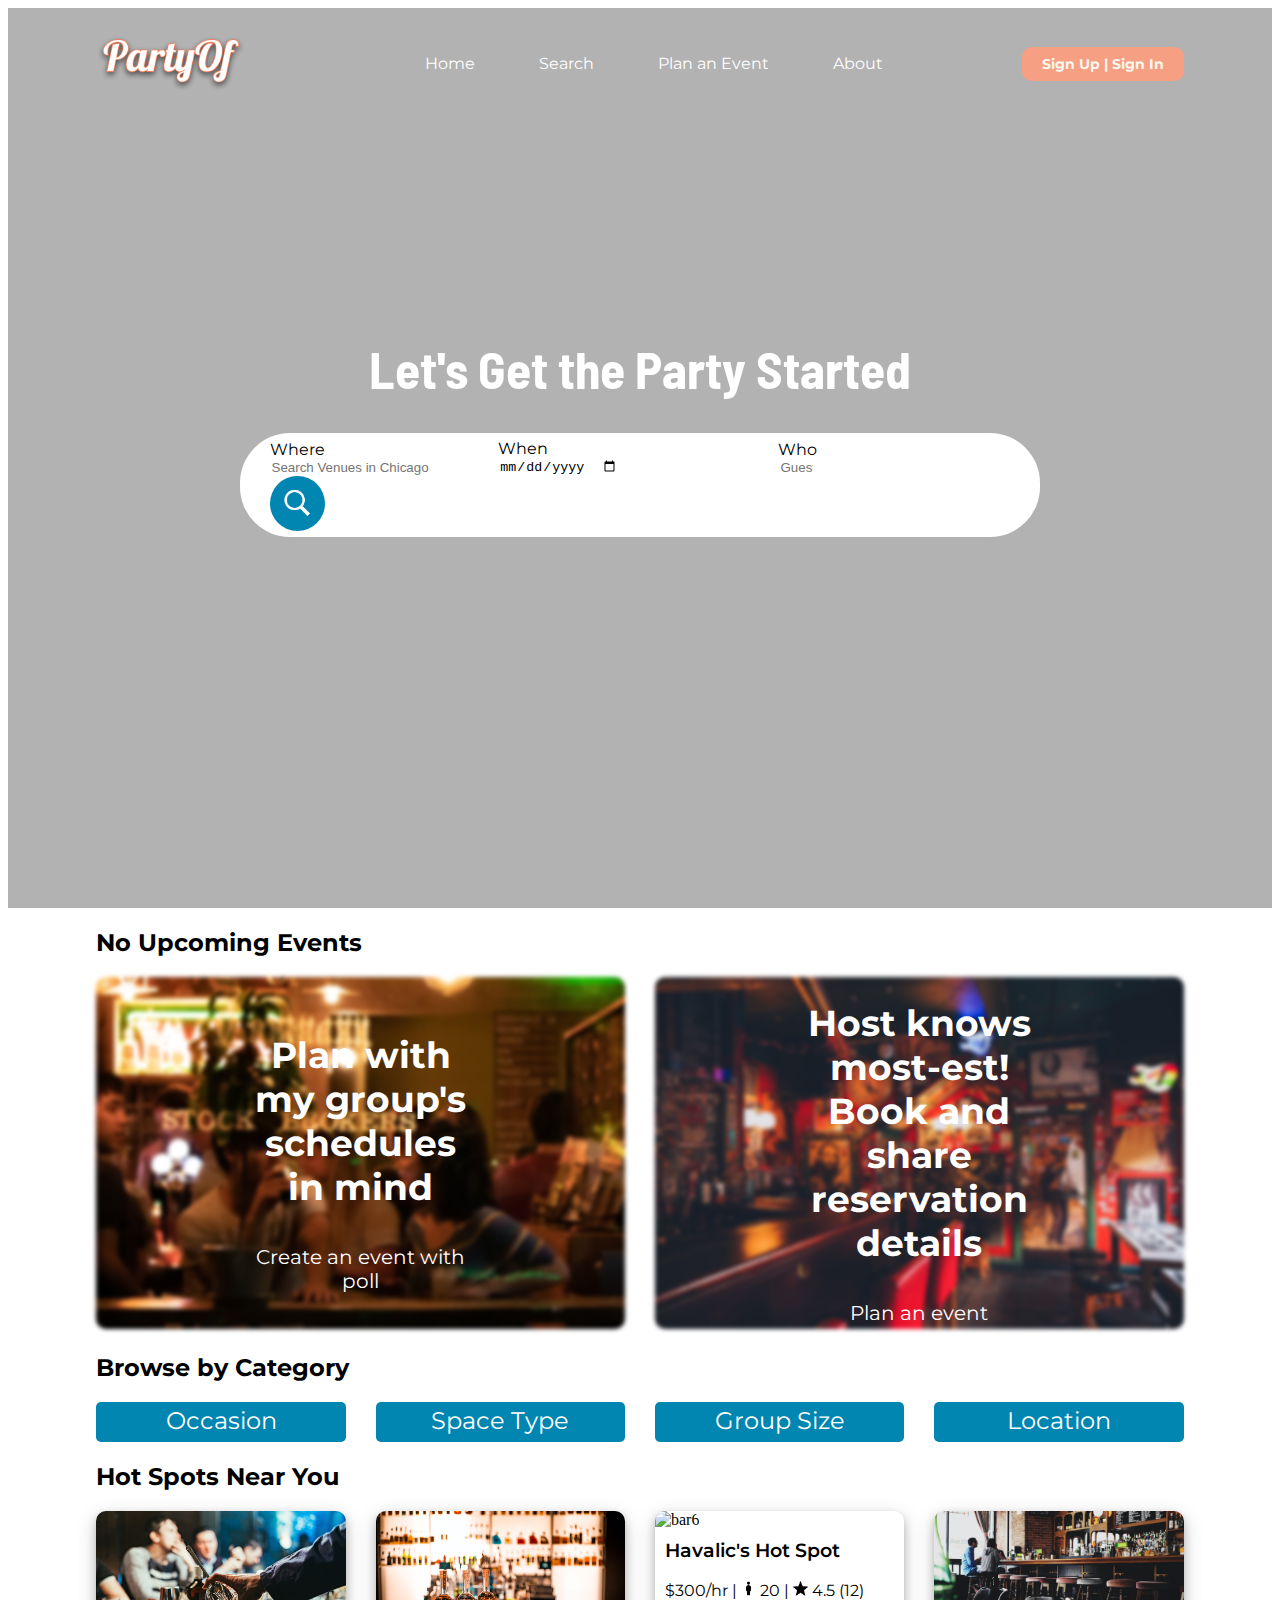
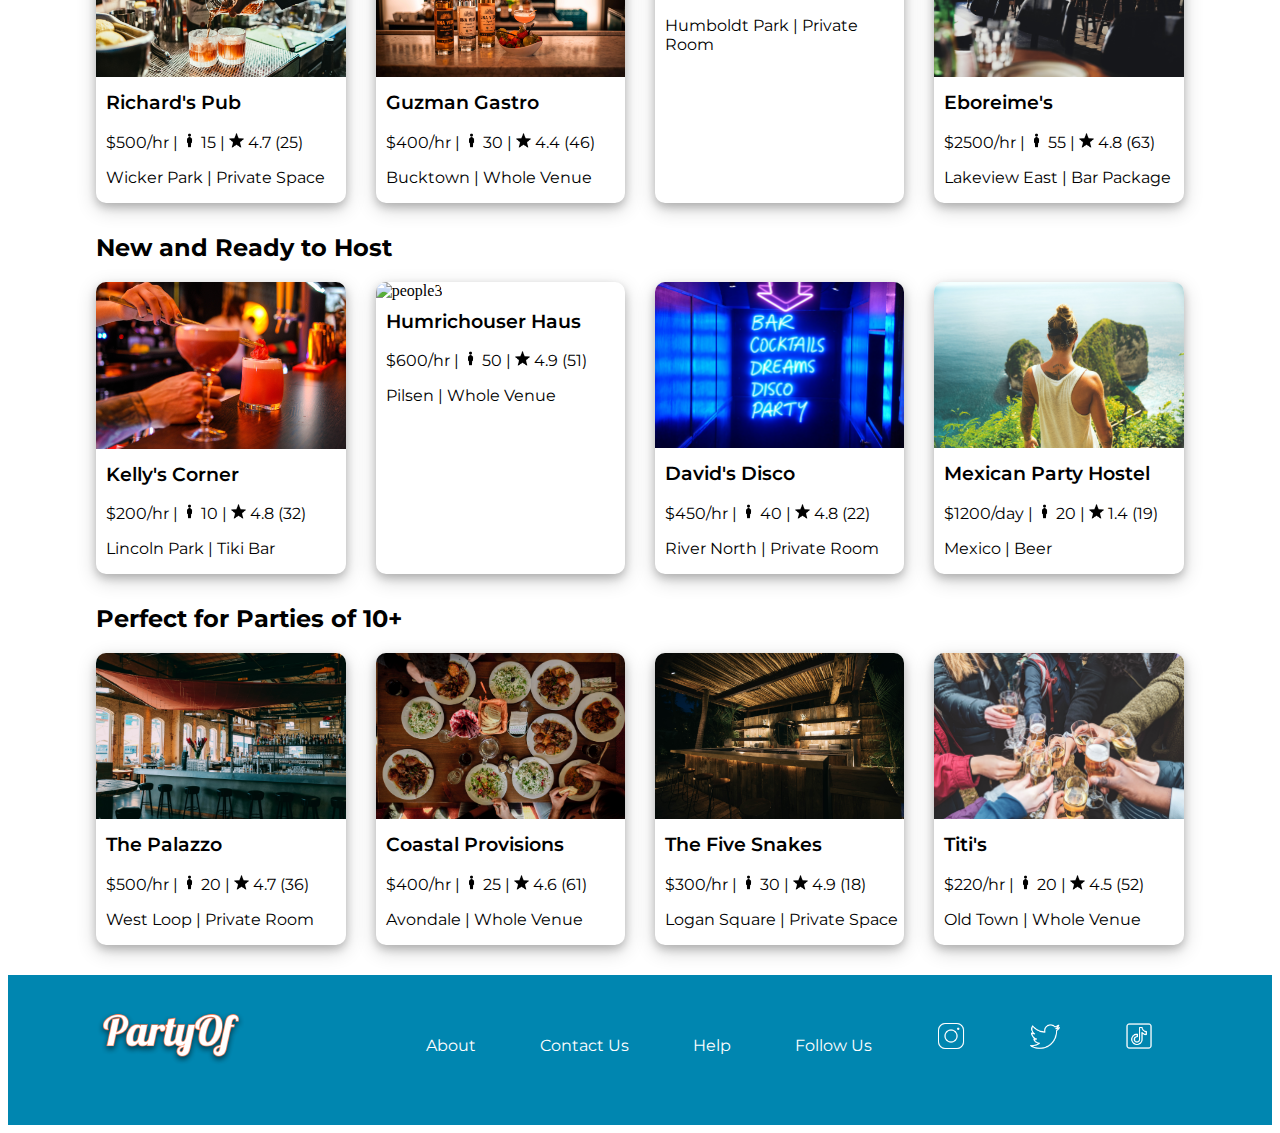
==== commit 33eb7fd0: "Update 9" ====
--- a/index.html
+++ b/index.html
@@ -146,7 +146,7 @@
             <h2 class="sub-title">Perfect for Parties of 10+</h2>
             <div class="trending">
                 <div>
-                    <img src="./Images/bar2.jpg" alt="bar2">
+                    <img src="./Images/Bar2.jpg" alt="bar2">
                     <h3>The Palazzo</h3>
                     <p class="card-text">$500/hr | <img class="icon" id="icon" src="./Images/man.png" alt="man"> 20 | <img class="icon" id="icon" src="./Images/star.png" alt="stars"> 4.7 (36)</p>
                     <p>West Loop | Private Room</p>
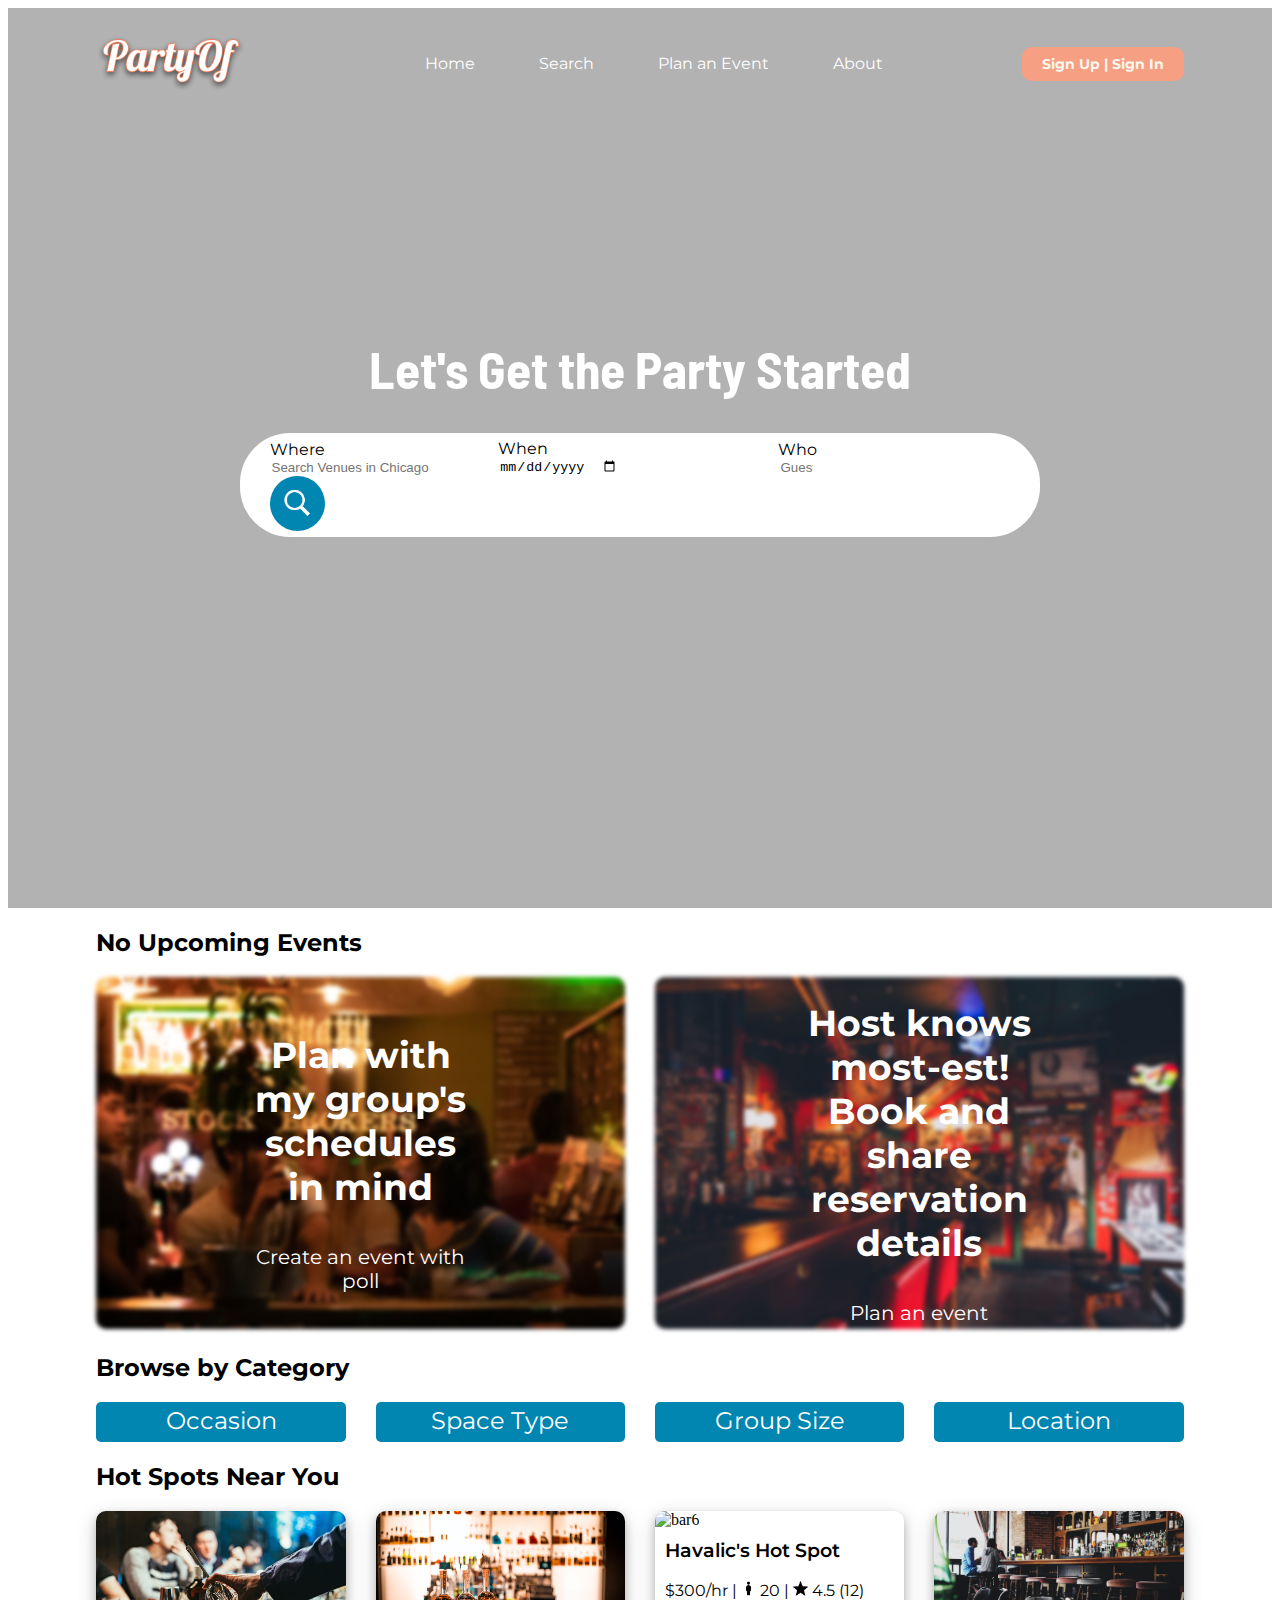
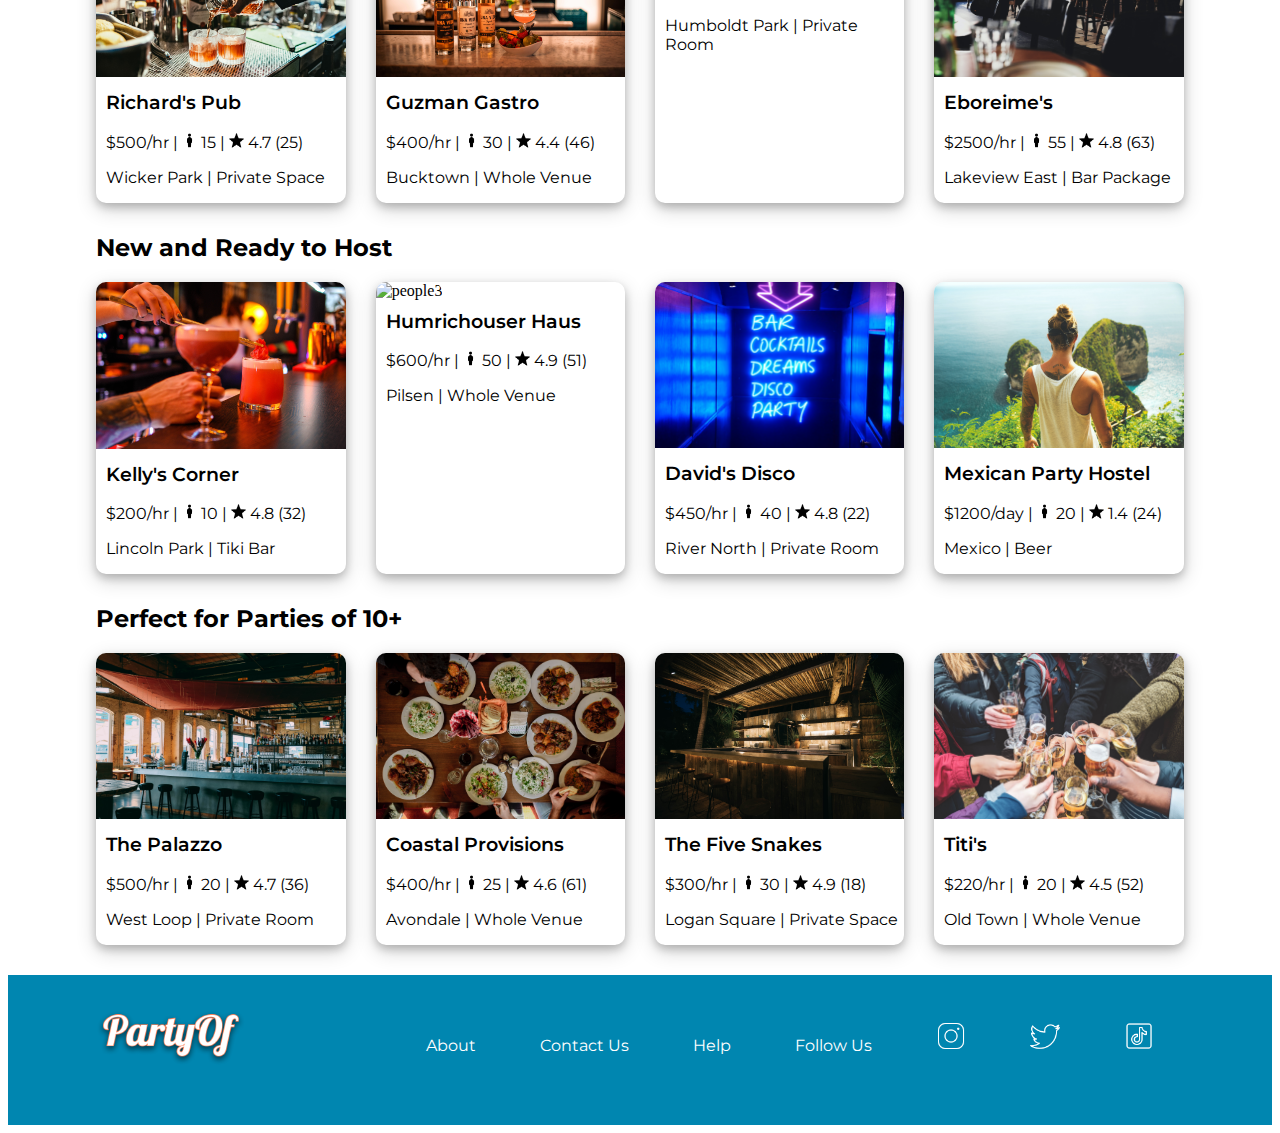
==== commit 1f813f83: "Update 11" ====
--- a/index.html
+++ b/index.html
@@ -136,7 +136,7 @@
                 <div>
                     <img src="./Images/manbun.jpg" alt="manbun">
                     <h3>Mexican Party Hostel</h3>
-                    <p class="card-text">$1200/day | <img class="icon" id="icon" src="./Images/man.png" alt="man"> 20 | <img class="icon" id="icon" src="./Images/star.png" alt="stars"> 1.4 (19)</p>
+                    <p class="card-text">$1200/day | <img class="icon" id="icon" src="./Images/man.png" alt="man"> 20 | <img class="icon" id="icon" src="./Images/star.png" alt="stars"> 1.4 (24)</p>
                     <p>Mexico | Beer</p>
                 </div>
             </div>
